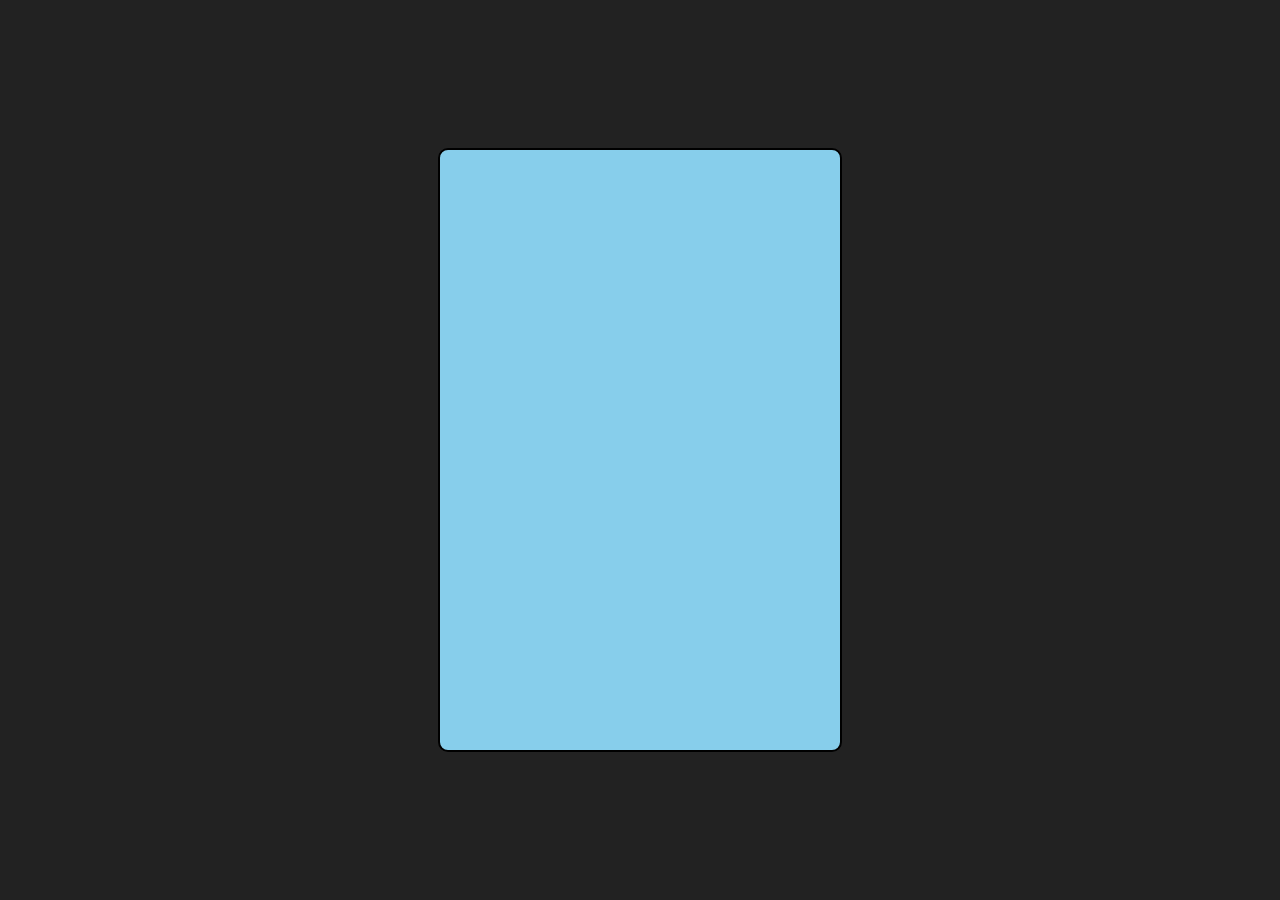
==== index.html @ 487bf415 "Update and rename index (1).html to index.html" ====
<!DOCTYPE html>
<html lang="en">
<head>
  <meta charset="UTF-8" />
  <meta name="viewport" content="width=device-width, initial-scale=1.0, maximum-scale=1.0, user-scalable=no"/>
  <title>XION Flappy Coin</title>
  <style>
    body {
      display: flex;
      flex-direction: column;
      justify-content: center;
      align-items: center;
      background: #222;
      height: 100vh;
      margin: 0;
    }
    canvas {
      background: #87CEEB;
      border: 2px solid black;
      border-radius: 10px;
      touch-action: manipulation;
    }
    #restartBtn {
      display: none;
      margin-top: 10px;
      padding: 10px 20px;
      font-size: 18px;
      font-weight: bold;
      border: none;
      border-radius: 8px;
      cursor: pointer;
      background: #ffcc00;
      box-shadow: 2px 2px 5px rgba(0,0,0,0.3);
    }
    #restartBtn:hover {
      background: #ffdb4d;
    }
  </style>
</head>
<body>
  <canvas id="gameCanvas" width="400" height="600"></canvas>
  <button id="restartBtn">Restart</button>
  <script src="script.js"></script>
</body>
</html>
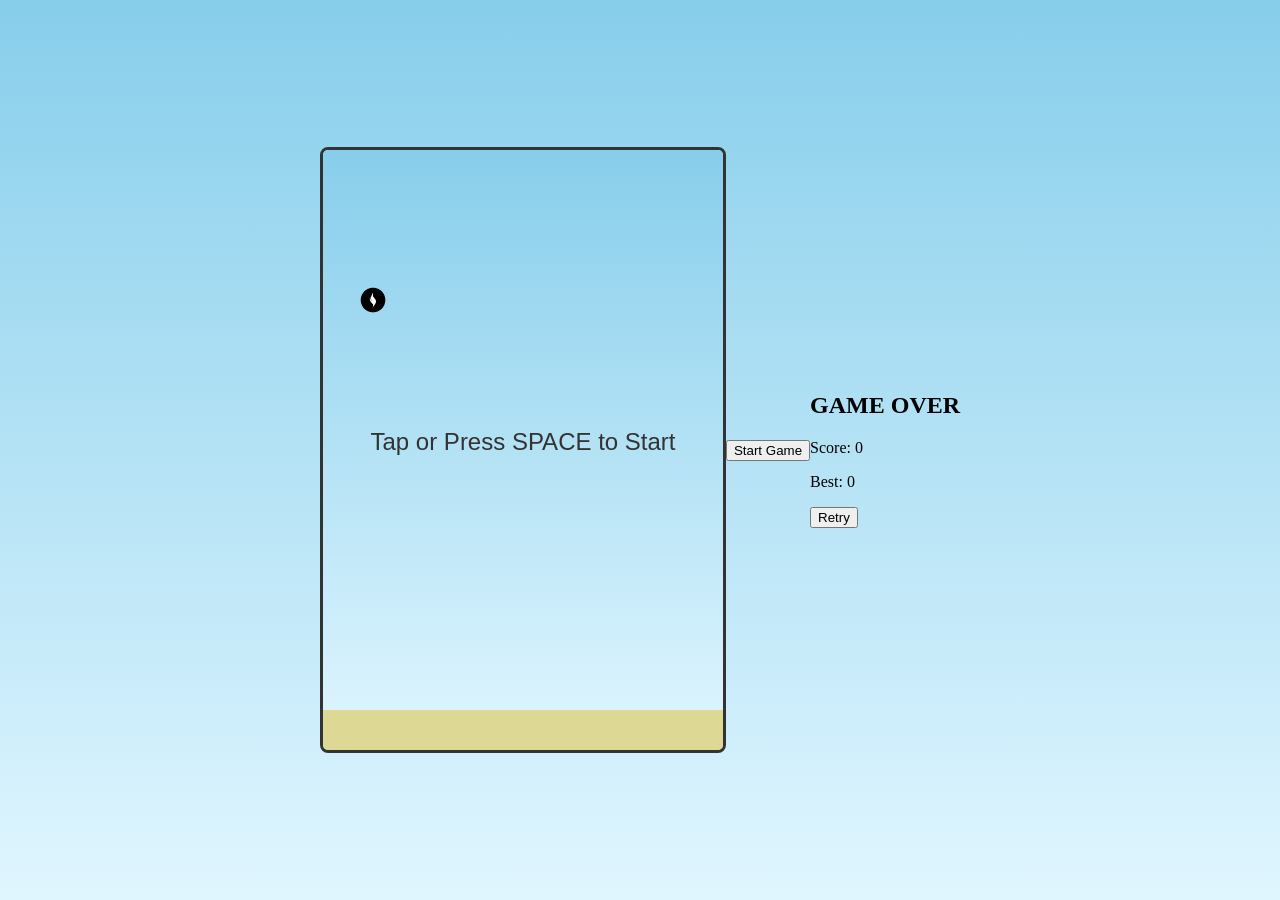
==== commit 222f935c: "Update index.html" ====
--- a/index.html
+++ b/index.html
@@ -4,43 +4,19 @@
   <meta charset="UTF-8" />
   <meta name="viewport" content="width=device-width, initial-scale=1.0, maximum-scale=1.0, user-scalable=no"/>
   <title>XION Flappy Coin</title>
-  <style>
-    body {
-      display: flex;
-      flex-direction: column;
-      justify-content: center;
-      align-items: center;
-      background: #222;
-      height: 100vh;
-      margin: 0;
-    }
-    canvas {
-      background: #87CEEB;
-      border: 2px solid black;
-      border-radius: 10px;
-      touch-action: manipulation;
-    }
-    #restartBtn {
-      display: none;
-      margin-top: 10px;
-      padding: 10px 20px;
-      font-size: 18px;
-      font-weight: bold;
-      border: none;
-      border-radius: 8px;
-      cursor: pointer;
-      background: #ffcc00;
-      box-shadow: 2px 2px 5px rgba(0,0,0,0.3);
-    }
-    #restartBtn:hover {
-      background: #ffdb4d;
-    }
-  </style>
+  <link rel="stylesheet" href="style.css">
 </head>
 <body>
   <canvas id="gameCanvas" width="400" height="600"></canvas>
-  <button id="restartBtn">Restart</button>
+  <button id="startBtn">Start Game</button>
+
+  <div id="gameOverBox">
+    <h2>GAME OVER</h2>
+    <p id="scoreText">Score: 0</p>
+    <p id="bestScoreText">Best: 0</p>
+    <button id="restartBtn">Retry</button>
+  </div>
+  
   <script src="script.js"></script>
 </body>
 </html>
-
--- a/style.css
+++ b/style.css
@@ -0,0 +1,15 @@
+body {
+  display: flex;
+  align-items: center;
+  justify-content: center;
+  height: 100vh;
+  margin: 0;
+  background: linear-gradient(to bottom, #87CEEB, #E0F6FF); /* sky */
+}
+
+#gameCanvas {
+  border: 3px solid #333;
+  border-radius: 8px;
+  background: #E0F6FF;
+  display: block;
+}
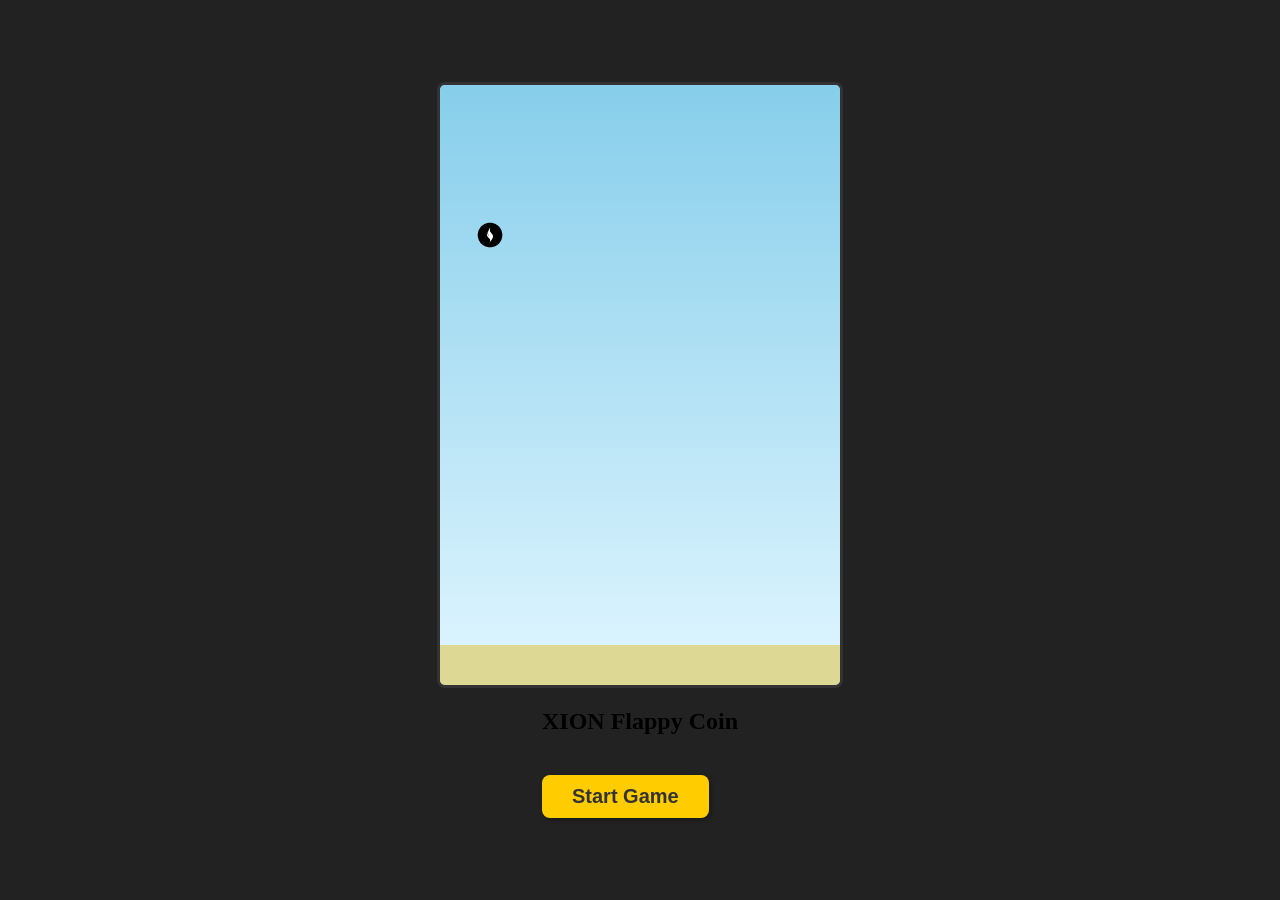
==== commit f3c38c3b: "Update index.html" ====
--- a/index.html
+++ b/index.html
@@ -8,7 +8,11 @@
 </head>
 <body>
   <canvas id="gameCanvas" width="400" height="600"></canvas>
-  <button id="startBtn">Start Game</button>
+  
+  <div id="startBox">
+    <h2>XION Flappy Coin</h2>
+    <button id="startBtn">Start Game</button>
+  </div>
 
   <div id="gameOverBox">
     <h2>GAME OVER</h2>
--- a/style.css
+++ b/style.css
@@ -1,15 +1,61 @@
 body {
   display: flex;
+  flex-direction: column;
+  justify-content: center;
   align-items: center;
-  justify-content: center;
   height: 100vh;
   margin: 0;
-  background: linear-gradient(to bottom, #87CEEB, #E0F6FF); /* sky */
+  background: #222;
 }
 
-#gameCanvas {
+canvas {
   border: 3px solid #333;
   border-radius: 8px;
-  background: #E0F6FF;
-  display: block;
+  background: #87CEEB;
+  touch-action: manipulation;
 }
+
+#startBtn, #restartBtn {
+  margin-top: 20px;
+  padding: 10px 30px;
+  font-size: 20px;
+  font-weight: bold;
+  border: none;
+  border-radius: 8px;
+  cursor: pointer;
+  background: #ffcc00;
+  color: #333;
+  box-shadow: 2px 2px 5px rgba(0,0,0,0.3);
+}
+
+#startBtn:hover, #restartBtn:hover {
+  background: #ffdb4d;
+}
+
+#gameOverBox {
+  display: none;
+  text-align: center;
+  padding: 20px;
+  background: #f0f0f0;
+  border: 2px solid #333;
+  border-radius: 10px;
+  box-shadow: 0 4px 8px rgba(0,0,0,0.2);
+  position: absolute;
+  top: 50%;
+  left: 50%;
+  transform: translate(-50%, -50%);
+}
+
+#gameOverBox h2 {
+  font-family: Arial, sans-serif;
+  font-size: 2.5em;
+  color: #c0392b;
+  margin-bottom: 10px;
+}
+
+#gameOverBox p {
+  font-family: Arial, sans-serif;
+  font-size: 1.2em;
+  color: #555;
+  margin: 5px 0;
+}
